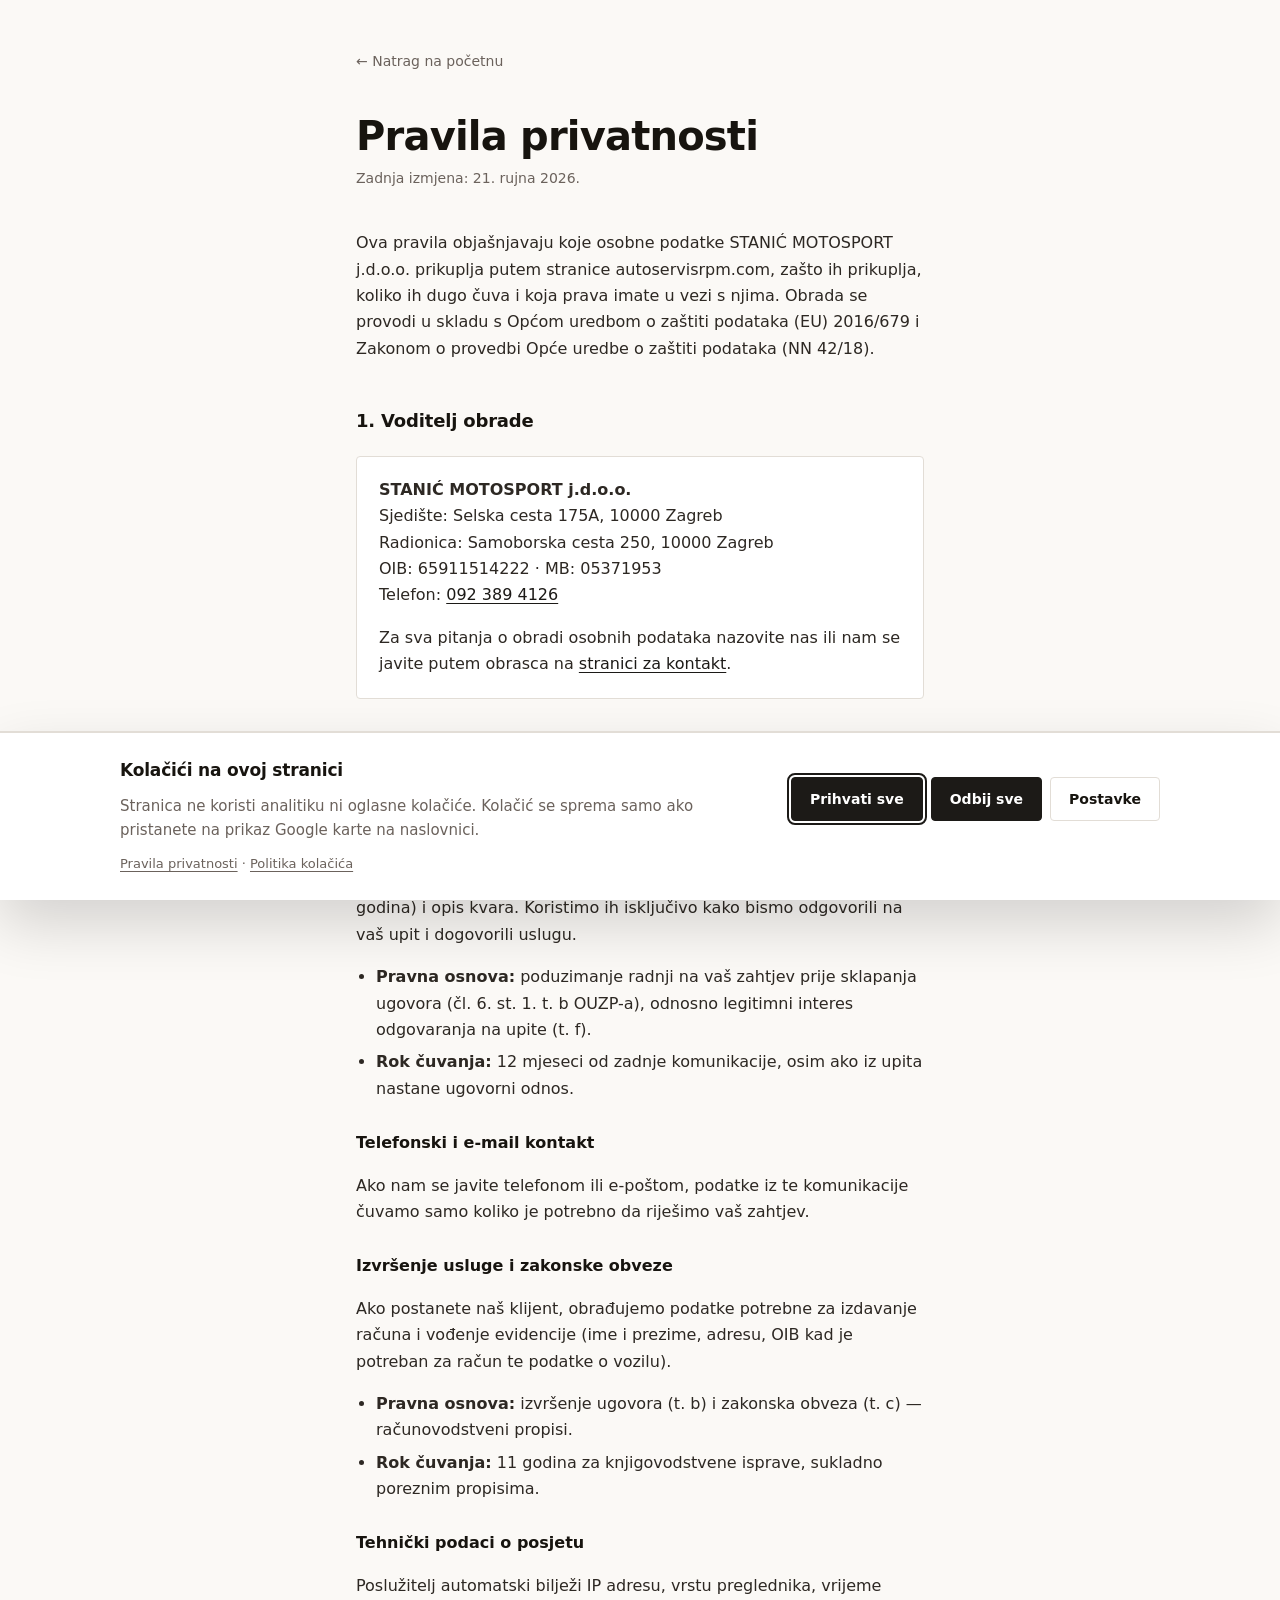
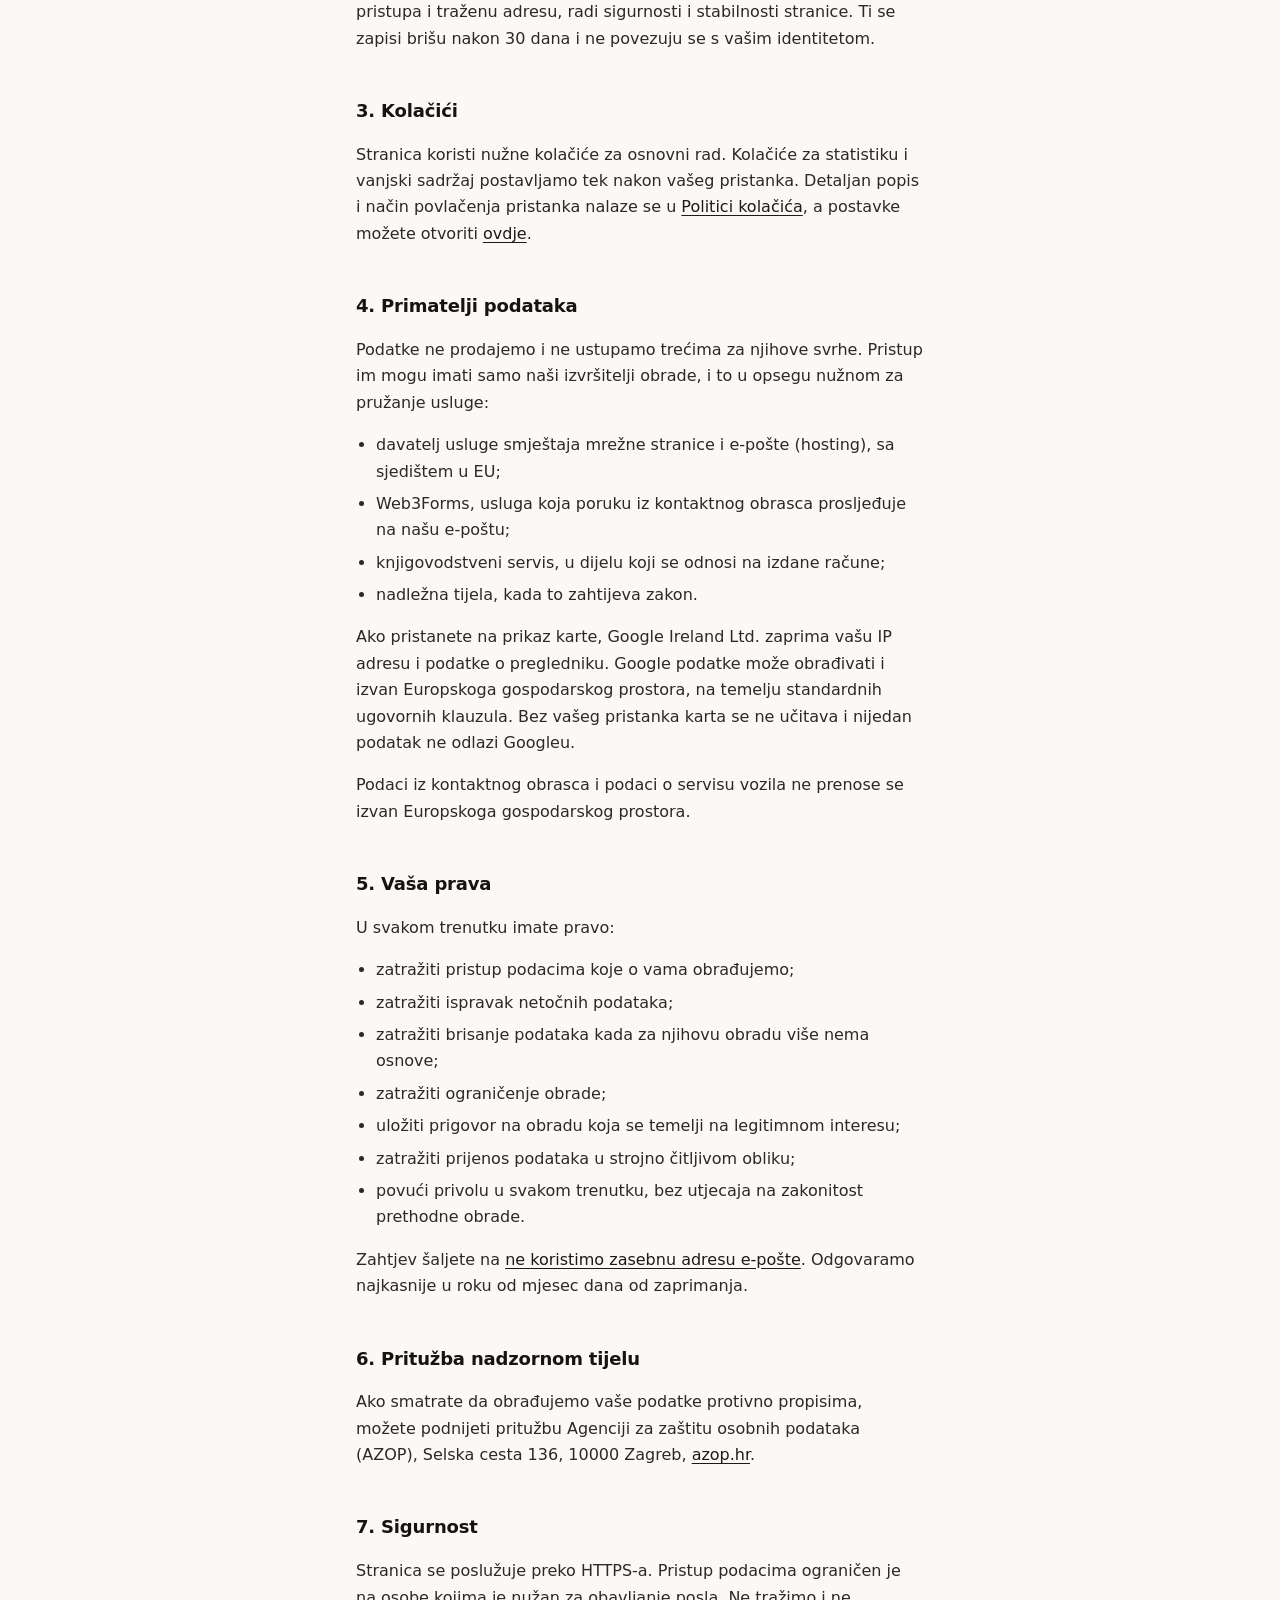
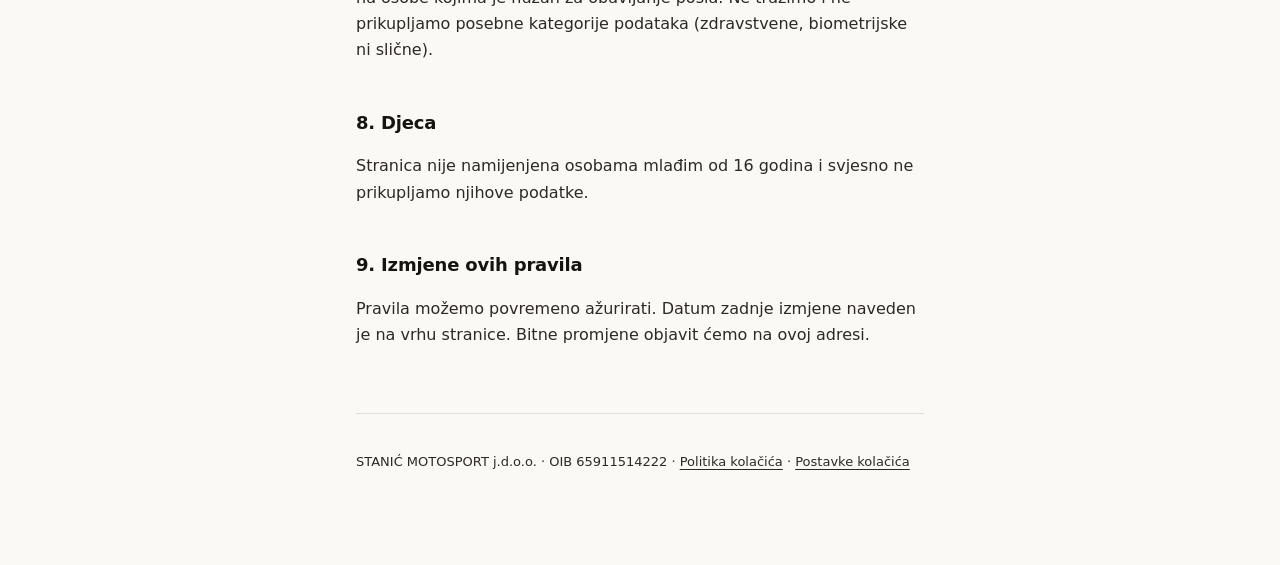
==== pravno/pravila-privatnosti.html @ 5d39dc2c "Redizajn stranice Auto servisa RPM Nova stranica: 3D motor u herou, logo u zaglavlju, usluge, postup" ====
<!doctype html>
<!--
  Pravila privatnosti (GDPR / OUZP)

  Auto servis RPM, Zagreb.

  Podaci voditelja obrade provjereni su u sudskom registru i na CompanyWallu.
  Izvršitelji obrade navedeni su kao kategorije, što OUZP čl. 13. st. 1. t. (e)
  dopušta; kad klijent javi imena davatelja hostinga i knjigovodstva, upiši ih.
-->
<html lang="hr">
<head>
<meta charset="utf-8">
<meta name="viewport" content="width=device-width, initial-scale=1">
<title>Pravila privatnosti — STANIĆ MOTOSPORT j.d.o.o.</title>
<meta name="description" content="Kako STANIĆ MOTOSPORT j.d.o.o. prikuplja i obrađuje osobne podatke posjetitelja ove stranice.">
<meta name="robots" content="index, follow">
<link rel="stylesheet" href="legal.css">
<link rel="stylesheet" href="../css/consent.css">
<script>
  window.CONSENT = {
    categories: ["marketing"],
    policyUrl: "pravila-privatnosti.html",
    cookieUrl: "kolacici.html",
    days: 180,
    version: 1,
    lead: "Stranica ne koristi analitiku ni oglasne kolačiće. Kolačić se sprema samo ako pristanete na prikaz Google karte na naslovnici."
  };
</script>
<script src="../js/consent.js"></script>
</head>
<body>
<main class="lg-wrap">
  <a class="lg-back" href="../index.html">&larr; Natrag na početnu</a>


  <h1>Pravila privatnosti</h1>
  <p class="lg-meta">Zadnja izmjena: 21. rujna 2026.</p>

  <p>Ova pravila objašnjavaju koje osobne podatke STANIĆ MOTOSPORT j.d.o.o. prikuplja putem stranice
  autoservisrpm.com, zašto ih prikuplja, koliko ih dugo čuva i koja prava imate u vezi s njima.
  Obrada se provodi u skladu s Općom uredbom o zaštiti podataka (EU) 2016/679 i Zakonom o
  provedbi Opće uredbe o zaštiti podataka (NN 42/18).</p>

  <h2>1. Voditelj obrade</h2>
  <div class="lg-card">
    <p><strong>STANIĆ MOTOSPORT j.d.o.o.</strong><br>
    Sjedište: Selska cesta 175A, 10000 Zagreb<br>
    Radionica: Samoborska cesta 250, 10000 Zagreb<br>
    OIB: 65911514222 &middot; MB: 05371953<br>
    Telefon: <a href="tel:+385923894126">092 389 4126</a></p>
    <p>Za sva pitanja o obradi osobnih podataka nazovite nas ili nam se javite putem
    obrasca na <a href="../index.html#kontakt">stranici za kontakt</a>.</p>
  </div>
  <!-- Službenika za zaštitu podataka (DPO) navedi SAMO ako klijent stvarno ima
       imenovanog. Mali obrt gotovo nikad nema i nije ga dužan imenovati. -->

  <h2>2. Koje podatke prikupljamo i zašto</h2>

  <h3>Kontaktni obrazac / upit</h3>
  <p>Kada nam pošaljete upit putem obrasca, obrađujemo podatke koje ste sami upisali:
  ime i prezime, telefon, podatke o vozilu (marka, model, godina) i opis kvara.
  Koristimo ih isključivo kako bismo odgovorili na vaš upit i dogovorili uslugu.</p>
  <ul>
    <li><strong>Pravna osnova:</strong> poduzimanje radnji na vaš zahtjev prije sklapanja ugovora
      (čl. 6. st. 1. t. b OUZP-a), odnosno legitimni interes odgovaranja na upite (t. f).</li>
    <li><strong>Rok čuvanja:</strong> 12 mjeseci od zadnje komunikacije,
      osim ako iz upita nastane ugovorni odnos.</li>
  </ul>

  <h3>Telefonski i e-mail kontakt</h3>
  <p>Ako nam se javite telefonom ili e-poštom, podatke iz te komunikacije čuvamo samo koliko je
  potrebno da riješimo vaš zahtjev.</p>

  <h3>Izvršenje usluge i zakonske obveze</h3>
  <p>Ako postanete naš klijent, obrađujemo podatke potrebne za izdavanje računa i vođenje
  evidencije (ime i prezime, adresu, OIB kad je potreban za račun te podatke o vozilu).</p>
  <ul>
    <li><strong>Pravna osnova:</strong> izvršenje ugovora (t. b) i zakonska obveza (t. c) —
      računovodstveni propisi.</li>
    <li><strong>Rok čuvanja:</strong> 11 godina za knjigovodstvene isprave, sukladno poreznim propisima.</li>
  </ul>

  <h3>Tehnički podaci o posjetu</h3>
  <p>Poslužitelj automatski bilježi IP adresu, vrstu preglednika, vrijeme pristupa i traženu
  adresu, radi sigurnosti i stabilnosti stranice. Ti se zapisi brišu nakon
  30 dana i ne povezuju se s vašim identitetom.</p>

  <h2>3. Kolačići</h2>
  <p>Stranica koristi nužne kolačiće za osnovni rad. Kolačiće za statistiku i vanjski sadržaj
  postavljamo tek nakon vašeg pristanka. Detaljan popis i način povlačenja pristanka nalaze se
  u <a href="kolacici.html">Politici kolačića</a>, a postavke možete otvoriti
  <a href="#kolacici-postavke">ovdje</a>.</p>

  <h2>4. Primatelji podataka</h2>
  <p>Podatke ne prodajemo i ne ustupamo trećima za njihove svrhe. Pristup im mogu imati samo
  naši izvršitelji obrade, i to u opsegu nužnom za pružanje usluge:</p>
  <ul>
    <li>davatelj usluge smještaja mrežne stranice i e-pošte (hosting), sa sjedištem u EU;</li>
    <li>Web3Forms, usluga koja poruku iz kontaktnog obrasca prosljeđuje na našu e-poštu;</li>
    <li>knjigovodstveni servis, u dijelu koji se odnosi na izdane račune;</li>
    <li>nadležna tijela, kada to zahtijeva zakon.</li>
  </ul>
  <p>Ako pristanete na prikaz karte, Google Ireland Ltd. zaprima vašu IP adresu i podatke o
  pregledniku. Google podatke može obrađivati i izvan Europskoga gospodarskog prostora, na
  temelju standardnih ugovornih klauzula. Bez vašeg pristanka karta se ne učitava i nijedan
  podatak ne odlazi Googleu.</p>
  <p>Podaci iz kontaktnog obrasca i podaci o servisu vozila ne prenose se izvan Europskoga
  gospodarskog prostora.</p>

  <h2>5. Vaša prava</h2>
  <p>U svakom trenutku imate pravo:</p>
  <ul>
    <li>zatražiti pristup podacima koje o vama obrađujemo;</li>
    <li>zatražiti ispravak netočnih podataka;</li>
    <li>zatražiti brisanje podataka kada za njihovu obradu više nema osnove;</li>
    <li>zatražiti ograničenje obrade;</li>
    <li>uložiti prigovor na obradu koja se temelji na legitimnom interesu;</li>
    <li>zatražiti prijenos podataka u strojno čitljivom obliku;</li>
    <li>povući privolu u svakom trenutku, bez utjecaja na zakonitost prethodne obrade.</li>
  </ul>
  <p>Zahtjev šaljete na <a href="mailto:ne koristimo zasebnu adresu e-pošte">ne koristimo zasebnu adresu e-pošte</a>. Odgovaramo najkasnije u roku
  od mjesec dana od zaprimanja.</p>

  <h2>6. Pritužba nadzornom tijelu</h2>
  <p>Ako smatrate da obrađujemo vaše podatke protivno propisima, možete podnijeti pritužbu
  Agenciji za zaštitu osobnih podataka (AZOP), Selska cesta 136, 10000 Zagreb,
  <a href="https://azop.hr" target="_blank" rel="noopener">azop.hr</a>.</p>

  <h2>7. Sigurnost</h2>
  <p>Stranica se poslužuje preko HTTPS-a. Pristup podacima ograničen je na osobe kojima je
  nužan za obavljanje posla. Ne tražimo i ne prikupljamo posebne kategorije podataka
  (zdravstvene, biometrijske ni slične).</p>

  <h2>8. Djeca</h2>
  <p>Stranica nije namijenjena osobama mlađim od 16 godina i svjesno ne prikupljamo njihove
  podatke.</p>

  <h2>9. Izmjene ovih pravila</h2>
  <p>Pravila možemo povremeno ažurirati. Datum zadnje izmjene naveden je na vrhu stranice.
  Bitne promjene objavit ćemo na ovoj adresi.</p>

  <footer class="lg-foot">
    <p>STANIĆ MOTOSPORT j.d.o.o. &middot; OIB 65911514222 &middot;
      <a href="kolacici.html">Politika kolačića</a> &middot;
      <a href="#kolacici-postavke">Postavke kolačića</a></p>
  </footer>
</main>
</body>
</html>
---- pravno/legal.css ----
/* ==========================================================================
   legal.css — zajednički stil pravnih podstranica (privatnost, kolačići, uvjeti)
   Namjerno tih i čitljiv. Ako stranica ima svoj font i paletu, prepiši samo
   varijable ispod ili linkaj glavni CSS stranice prije ovoga.
   ========================================================================== */

:root {
  --lg-bg: #fbf9f6;
  --lg-surface: #ffffff;
  --lg-fg: #17140f;
  --lg-muted: #6b625c;
  --lg-line: #e2ddd6;
  --lg-accent: #1c1a17;
  --lg-measure: 38rem;
}

* { box-sizing: border-box; }

body {
  margin: 0;
  background: var(--lg-bg);
  color: var(--lg-fg);
  font-family: ui-sans-serif, system-ui, "Segoe UI", Roboto, Helvetica, Arial, sans-serif;
  font-size: 1rem;
  line-height: 1.65;
  -webkit-text-size-adjust: 100%;
}

.lg-wrap {
  max-width: var(--lg-measure);
  margin: 0 auto;
  padding: 3rem 1.25rem 5rem;
}

.lg-back {
  display: inline-block;
  margin-bottom: 2.5rem;
  color: var(--lg-muted);
  font-size: 0.875rem;
  text-decoration: none;
}

.lg-back:hover { color: var(--lg-fg); text-decoration: underline; }

h1 {
  margin: 0 0 0.5rem;
  font-size: clamp(1.75rem, 1.35rem + 1.6vw, 2.5rem);
  line-height: 1.15;
  letter-spacing: -0.02em;
  font-weight: 650;
}

.lg-meta {
  margin: 0 0 2.5rem;
  color: var(--lg-muted);
  font-size: 0.875rem;
}

h2 {
  margin: 2.75rem 0 0.75rem;
  font-size: 1.125rem;
  letter-spacing: -0.01em;
  font-weight: 640;
}

h3 {
  margin: 1.75rem 0 0.5rem;
  font-size: 1rem;
  font-weight: 620;
}

p, li { color: #2d2823; }

ul, ol { padding-left: 1.25rem; }
li { margin: 0.375rem 0; }

a { color: var(--lg-accent); text-underline-offset: 0.2em; }

.lg-card {
  margin: 1.25rem 0;
  padding: 1.25rem 1.375rem;
  background: var(--lg-surface);
  border: 1px solid var(--lg-line);
  border-radius: 4px;
}

.lg-card p:first-child { margin-top: 0; }
.lg-card p:last-child { margin-bottom: 0; }

.lg-scroll { overflow-x: auto; margin: 1.25rem 0; }

table {
  width: 100%;
  min-width: 34rem;
  border-collapse: collapse;
  font-size: 0.875rem;
  background: var(--lg-surface);
}

th, td {
  padding: 0.625rem 0.75rem;
  border: 1px solid var(--lg-line);
  text-align: left;
  vertical-align: top;
}

th { font-weight: 600; background: #f4f0ea; }

code {
  font-family: ui-monospace, SFMono-Regular, Menlo, Consolas, monospace;
  font-size: 0.875em;
}

.lg-foot {
  margin-top: 4rem;
  padding-top: 1.5rem;
  border-top: 1px solid var(--lg-line);
  color: var(--lg-muted);
  font-size: 0.8125rem;
}

.lg-foot a { color: inherit; }

.lg-demo {
  margin: 0 0 2rem;
  padding: 0.75rem 1rem;
  border: 1px solid var(--lg-line);
  border-left: 3px solid var(--lg-accent);
  background: var(--lg-surface);
  font-size: 0.8125rem;
  color: var(--lg-muted);
}
---- css/consent.css ----
/* ==========================================================================
   consent.css — banner, postavke i placeholderi za blokirani sadržaj
   Pair with consent.js. Bez ovisnosti, bez builda.

   Namjerno neutralno: preuzmi paletu stranice preko ovih varijabli u svom
   :root, nemoj prepisivati selektore. Banner mora izgledati kao dio stranice,
   ne kao generički plugin.

     :root {
       --ck-bg: #fff;  --ck-fg: #14110f;  --ck-muted: #6b625c;
       --ck-line: #e4ded8;  --ck-accent: #b4341f;  --ck-accent-fg: #fff;
       --ck-radius: 4px;
     }
   ========================================================================== */

/* :where() drži specifičnost na nuli, da stranica svoje --ck-* tokene može
   postaviti običnim :root pravilom bez obzira na redoslijed učitavanja.
   Bez toga bi consent.css (koji se učitava nakon site.css) uvijek pobijedio
   i banner bi ostao u zadanoj temi. */
:where(:root) {
  --ck-bg: #ffffff;
  --ck-fg: #17140f;
  --ck-muted: #6b625c;
  --ck-line: #e2ddd6;
  --ck-accent: #1c1a17;
  --ck-accent-fg: #ffffff;
  --ck-radius: 4px;
  --ck-shadow: 0 -1px 0 var(--ck-line), 0 24px 60px rgba(0, 0, 0, 0.16);
  --ck-z: 9000;
}

.ck {
  position: fixed;
  z-index: var(--ck-z);
  color: var(--ck-fg);
  font-family: inherit;
  font-size: 0.9375rem;
  line-height: 1.55;
}

.ck * { box-sizing: border-box; }

/* --- banner: donja traka, ne prekriva sadržaj ---------------------------- */
.ck-banner {
  inset: auto 0 0 0;
  background: var(--ck-bg);
  border-top: 1px solid var(--ck-line);
  box-shadow: var(--ck-shadow);
  animation: ck-up 0.35s cubic-bezier(0.22, 1, 0.36, 1) both;
}

.ck-banner .ck-panel {
  max-width: 68rem;
  margin: 0 auto;
  padding: 1.25rem 1.25rem 1.375rem;
  display: grid;
  gap: 0.75rem;
}

@media (min-width: 60rem) {
  .ck-banner .ck-panel {
    grid-template-columns: minmax(0, 1fr) auto;
    align-items: center;
    column-gap: 2.5rem;
    padding: 1.5rem 1.5rem 1.625rem;
  }
  .ck-banner .ck-title,
  .ck-banner .ck-lead { grid-column: 1; }
  .ck-banner .ck-actions { grid-column: 2; grid-row: 1 / span 2; }
  .ck-banner .ck-links { grid-column: 1 / -1; }
}

/* --- postavke: modal ----------------------------------------------------- */
.ck-modal {
  inset: 0;
  display: grid;
  place-items: end center;
  background: rgba(15, 12, 9, 0.5);
  padding: 1rem;
  overflow-y: auto;
  animation: ck-fade 0.2s ease both;
}

@media (min-width: 40rem) {
  .ck-modal { place-items: center; }
}

.ck-modal .ck-panel {
  width: 100%;
  max-width: 34rem;
  max-height: calc(100dvh - 2rem);
  overflow-y: auto;
  background: var(--ck-bg);
  border: 1px solid var(--ck-line);
  border-radius: var(--ck-radius);
  padding: 1.5rem;
  animation: ck-up 0.3s cubic-bezier(0.22, 1, 0.36, 1) both;
}

/* --- tekst --------------------------------------------------------------- */
.ck-title {
  margin: 0;
  font-size: 1.0625rem;
  font-weight: 650;
  letter-spacing: -0.01em;
}

.ck-lead {
  margin: 0;
  max-width: 62ch;
  color: var(--ck-muted);
}

.ck-links {
  margin: 0;
  font-size: 0.8125rem;
  color: var(--ck-muted);
}

.ck-links a { color: inherit; text-underline-offset: 0.2em; }
.ck-links a:hover { color: var(--ck-fg); }

/* --- gumbi: odbijanje mora biti jednako lako kao prihvaćanje ------------- */
.ck-actions {
  display: flex;
  flex-wrap: wrap;
  gap: 0.5rem;
}

.ck-btn {
  flex: 1 1 auto;
  min-height: 2.75rem;
  padding: 0.625rem 1.125rem;
  border: 1px solid var(--ck-line);
  border-radius: var(--ck-radius);
  background: transparent;
  color: var(--ck-fg);
  font: inherit;
  font-size: 0.875rem;
  font-weight: 550;
  white-space: nowrap;
  cursor: pointer;
  transition: background-color 0.18s ease, border-color 0.18s ease, color 0.18s ease;
}

.ck-btn:hover { border-color: var(--ck-fg); }

.ck-btn-solid {
  background: var(--ck-accent);
  border-color: var(--ck-accent);
  color: var(--ck-accent-fg);
}

.ck-btn-solid:hover { filter: brightness(1.12); }

.ck-btn:focus-visible {
  outline: 2px solid var(--ck-accent);
  outline-offset: 2px;
}

@media (min-width: 60rem) {
  .ck-banner .ck-btn { flex: 0 0 auto; }
}

/* --- redci kategorija ---------------------------------------------------- */
.ck-rows {
  display: grid;
  gap: 0.25rem;
  margin: 1.25rem 0;
}

.ck-row {
  display: grid;
  grid-template-columns: auto minmax(0, 1fr);
  gap: 0.875rem;
  align-items: start;
  padding: 0.875rem 0;
  border-top: 1px solid var(--ck-line);
}

.ck-row:last-child { border-bottom: 1px solid var(--ck-line); }

.ck-row-title {
  margin: 0;
  font-size: 0.9375rem;
  font-weight: 600;
}

.ck-always {
  font-style: normal;
  font-size: 0.75rem;
  font-weight: 500;
  color: var(--ck-muted);
}

.ck-row-text {
  margin: 0.125rem 0 0;
  font-size: 0.8125rem;
  color: var(--ck-muted);
}

/* prekidač */
.ck-switch {
  position: relative;
  display: block;
  width: 2.75rem;
  height: 1.5rem;
  margin-top: 0.125rem;
  flex: none;
}

.ck-switch input {
  position: absolute;
  inset: 0;
  width: 100%;
  height: 100%;
  margin: 0;
  opacity: 0;
  cursor: pointer;
}

.ck-switch span {
  position: absolute;
  inset: 0;
  border: 1px solid var(--ck-line);
  border-radius: 1.5rem;
  background: var(--ck-bg);
  transition: background-color 0.18s ease, border-color 0.18s ease;
  pointer-events: none;
}

.ck-switch span::after {
  content: "";
  position: absolute;
  top: 50%;
  left: 0.1875rem;
  width: 1rem;
  height: 1rem;
  margin-top: -0.5rem;
  border-radius: 50%;
  background: var(--ck-muted);
  transition: transform 0.18s cubic-bezier(0.22, 1, 0.36, 1), background-color 0.18s ease;
}

.ck-switch input:checked + span {
  background: var(--ck-accent);
  border-color: var(--ck-accent);
}

.ck-switch input:checked + span::after {
  background: var(--ck-accent-fg);
  transform: translateX(1.1875rem);
}

.ck-switch input:disabled + span { opacity: 0.55; }
.ck-switch input:disabled { cursor: default; }

.ck-switch input:focus-visible + span {
  outline: 2px solid var(--ck-accent);
  outline-offset: 2px;
}

/* --- placeholder umjesto blokiranog embeda ------------------------------- */
.ck-block {
  display: grid;
  align-content: center;
  gap: 0.5rem;
  min-height: 14rem;
  height: 100%;
  padding: 1.5rem;
  border: 1px dashed var(--ck-line);
  border-radius: var(--ck-radius);
  background: var(--ck-bg);
  color: var(--ck-fg);
  text-align: left;
}

.ck-block-title {
  margin: 0;
  font-size: 0.9375rem;
  font-weight: 600;
}

.ck-block-text {
  margin: 0;
  max-width: 48ch;
  font-size: 0.8125rem;
  line-height: 1.55;
  color: var(--ck-muted);
}

.ck-block-actions {
  display: flex;
  flex-wrap: wrap;
  gap: 0.5rem;
  margin-top: 0.5rem;
}

.ck-block-actions .ck-btn { flex: 0 0 auto; }

/* --- animacije ----------------------------------------------------------- */
@keyframes ck-up {
  from { opacity: 0; transform: translateY(16px); }
  to { opacity: 1; transform: none; }
}

@keyframes ck-fade {
  from { opacity: 0; }
  to { opacity: 1; }
}

@media (prefers-reduced-motion: reduce) {
  .ck, .ck * { animation: none !important; transition: none !important; }
}

/* --- tamna varijanta: samo ako je stranica tamna ------------------------- */
@media (prefers-color-scheme: dark) {
  :where(:root:not([data-theme="light"])) {
    --ck-bg: #15130f;
    --ck-fg: #f3efe9;
    --ck-muted: #a39a90;
    --ck-line: #2e2a24;
    --ck-accent: #f3efe9;
    --ck-accent-fg: #15130f;
    --ck-shadow: 0 -1px 0 var(--ck-line), 0 24px 60px rgba(0, 0, 0, 0.5);
  }
}

/* --- ispis ----------------------------------------------------------------
   Banner i modal nisu sadržaj stranice i nemaju što na papiru. Bez ovoga
   se traka s pristankom otisne preko prve stranice svakog ispisa. */
@media print {
  .ck-banner,
  .ck-modal { display: none !important; }
}
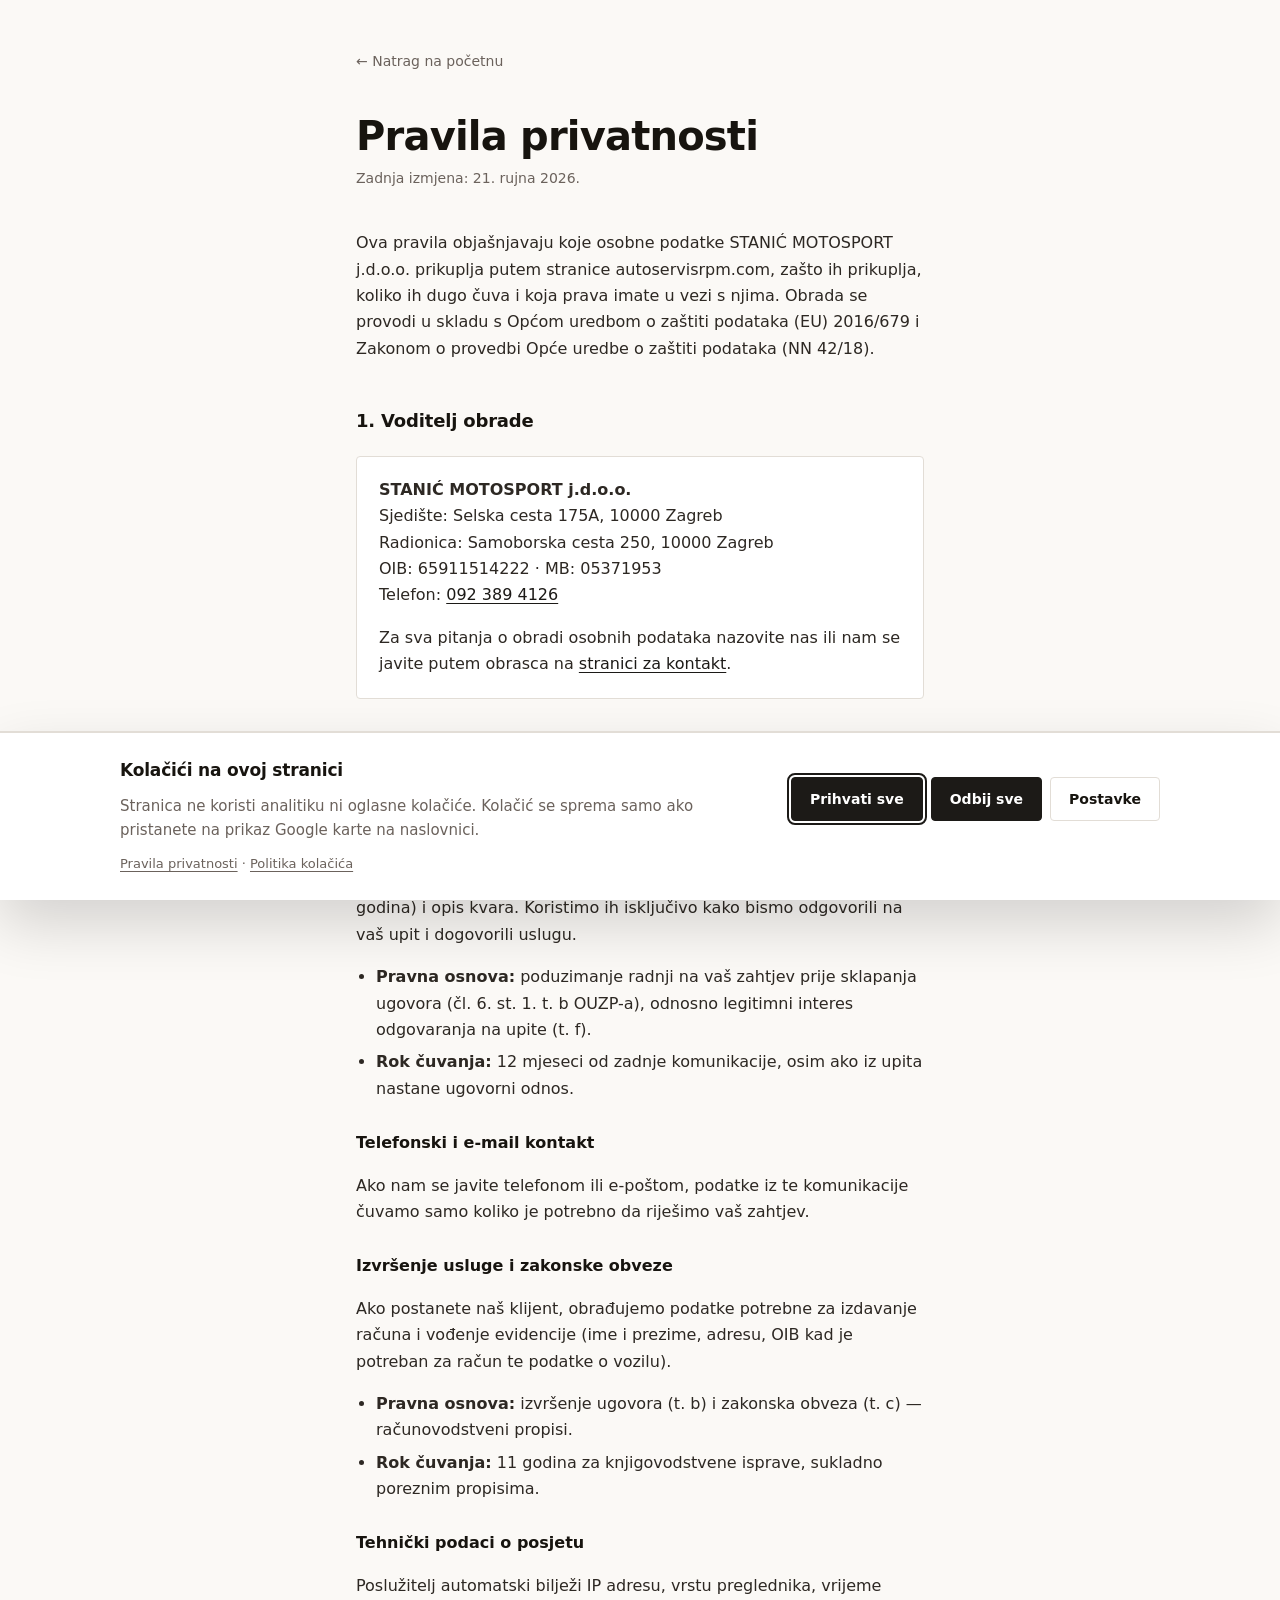
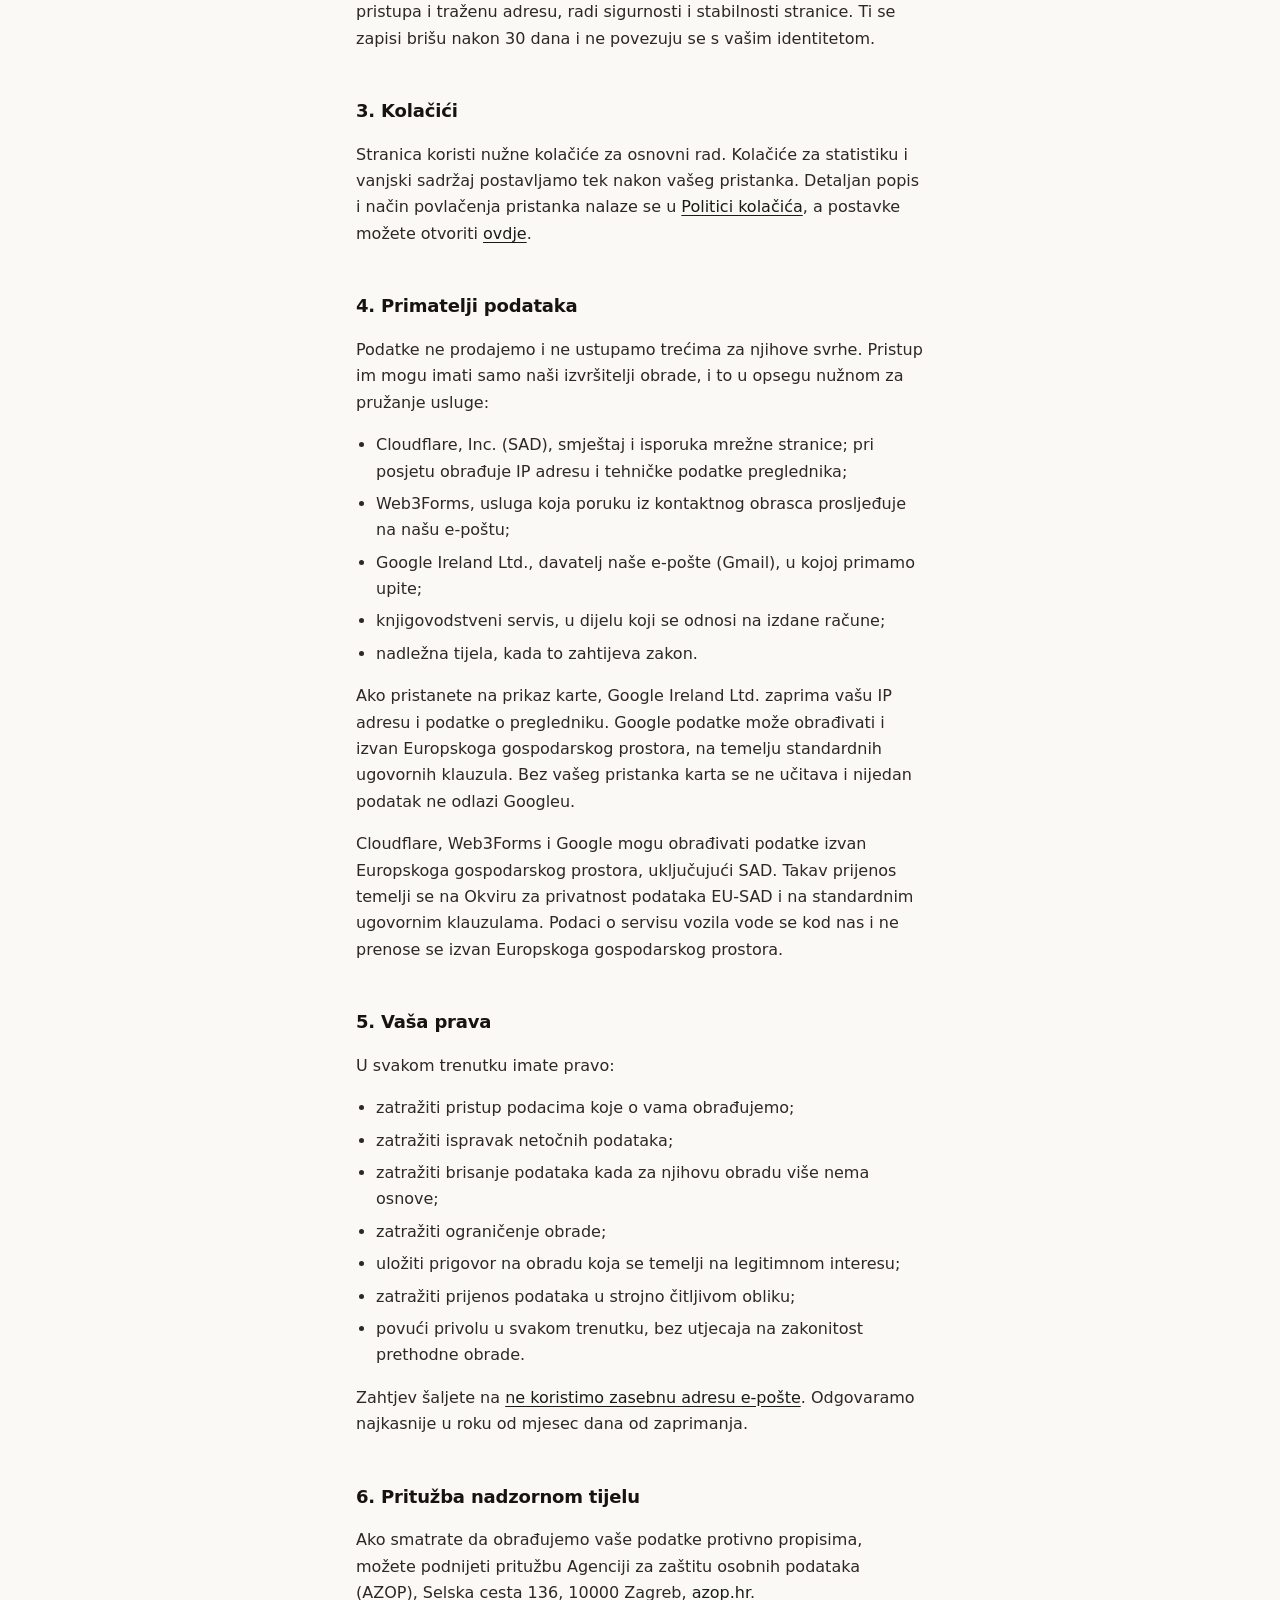
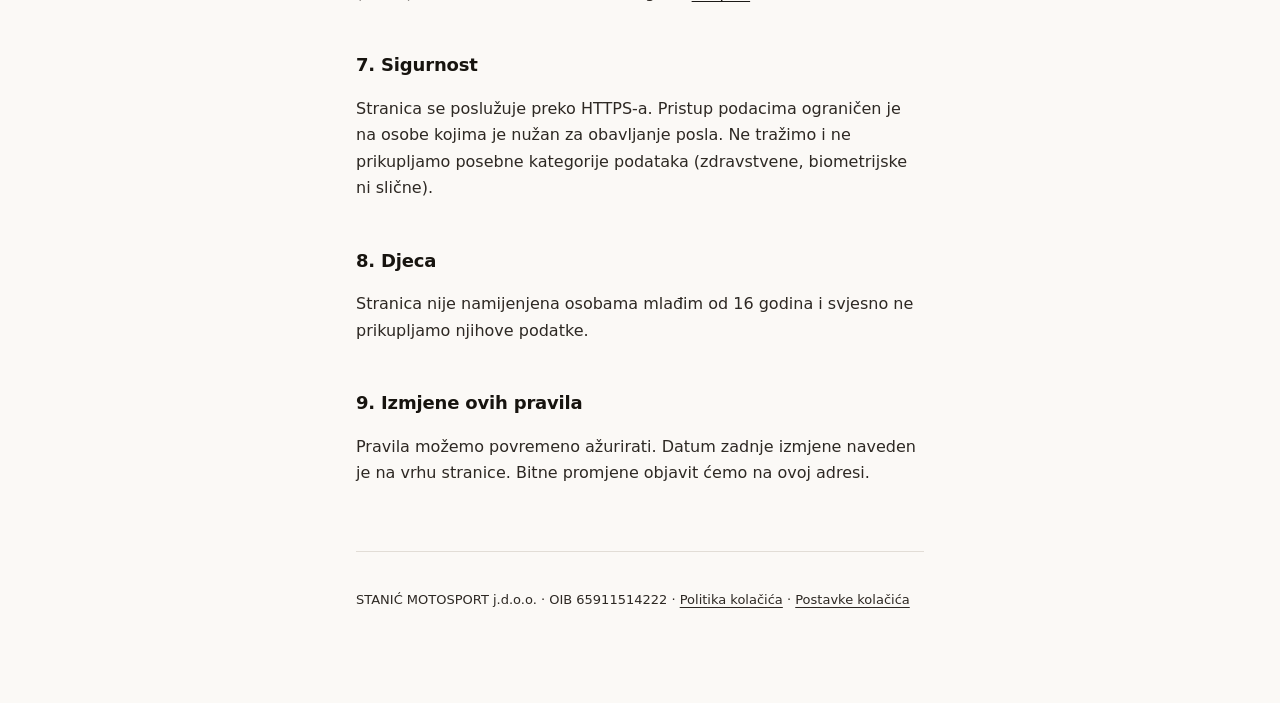
==== commit 9f179e0f: "Ispravci iz audita: hosting u pravilima privatnosti, llms.txt, cesta pitanja - Pravila privatnosti: " ====
--- a/pravno/pravila-privatnosti.html
+++ b/pravno/pravila-privatnosti.html
@@ -5,8 +5,6 @@
   Auto servis RPM, Zagreb.
 
   Podaci voditelja obrade provjereni su u sudskom registru i na CompanyWallu.
-  Izvršitelji obrade navedeni su kao kategorije, što OUZP čl. 13. st. 1. t. (e)
-  dopušta; kad klijent javi imena davatelja hostinga i knjigovodstva, upiši ih.
 -->
 <html lang="hr">
 <head>
@@ -96,8 +94,9 @@
   <p>Podatke ne prodajemo i ne ustupamo trećima za njihove svrhe. Pristup im mogu imati samo
   naši izvršitelji obrade, i to u opsegu nužnom za pružanje usluge:</p>
   <ul>
-    <li>davatelj usluge smještaja mrežne stranice i e-pošte (hosting), sa sjedištem u EU;</li>
+    <li>Cloudflare, Inc. (SAD), smještaj i isporuka mrežne stranice; pri posjetu obrađuje IP adresu i tehničke podatke preglednika;</li>
     <li>Web3Forms, usluga koja poruku iz kontaktnog obrasca prosljeđuje na našu e-poštu;</li>
+    <li>Google Ireland Ltd., davatelj naše e-pošte (Gmail), u kojoj primamo upite;</li>
     <li>knjigovodstveni servis, u dijelu koji se odnosi na izdane račune;</li>
     <li>nadležna tijela, kada to zahtijeva zakon.</li>
   </ul>
@@ -105,8 +104,10 @@
   pregledniku. Google podatke može obrađivati i izvan Europskoga gospodarskog prostora, na
   temelju standardnih ugovornih klauzula. Bez vašeg pristanka karta se ne učitava i nijedan
   podatak ne odlazi Googleu.</p>
-  <p>Podaci iz kontaktnog obrasca i podaci o servisu vozila ne prenose se izvan Europskoga
-  gospodarskog prostora.</p>
+  <p>Cloudflare, Web3Forms i Google mogu obrađivati podatke izvan Europskoga gospodarskog
+  prostora, uključujući SAD. Takav prijenos temelji se na Okviru za privatnost podataka EU-SAD
+  i na standardnim ugovornim klauzulama. Podaci o servisu vozila vode se kod nas i ne
+  prenose se izvan Europskoga gospodarskog prostora.</p>
 
   <h2>5. Vaša prava</h2>
   <p>U svakom trenutku imate pravo:</p>
